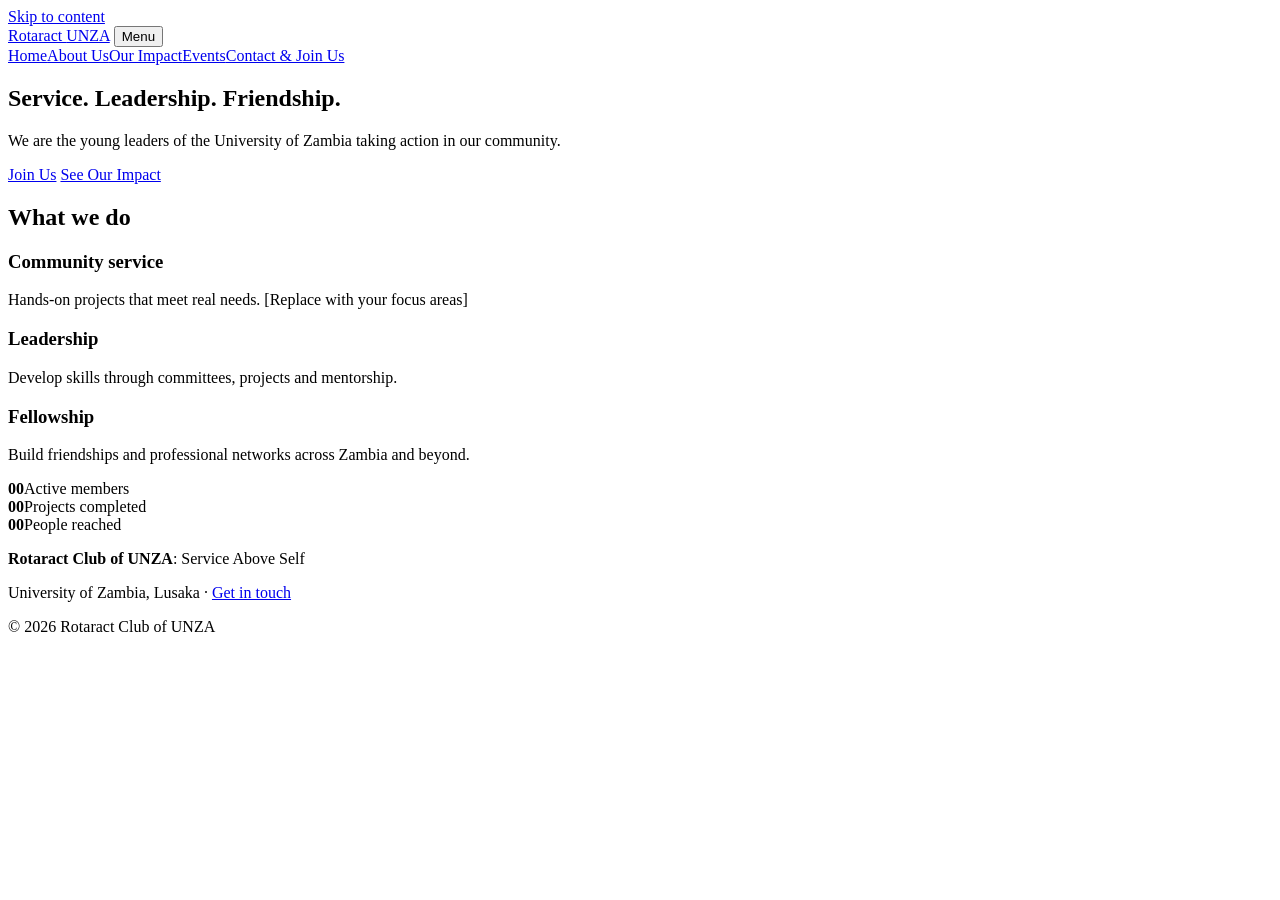
==== pages/about.html @ 5a206e63 "Add About page for Rotaract Club of UNZA This file contains the HTML structure for the About page of" ====
<!DOCTYPE html>
<html lang="en">
<head>
<meta charset="utf-8">
<meta name="viewport" content="width=device-width, initial-scale=1">
<title>Home | Rotaract Club of UNZA</title>
<meta name="description" content="Rotaract Club of UNZA: service, leadership and friendship at the University of Zambia.">
<link rel="stylesheet" href="css/styles.css">
<script src="js/main.js" defer></script>
</head>
<body>
<a class="skip" href="#main">Skip to content</a>
<header class="site-header">
  <div class="wrap bar">
    <a class="brand" href="index.html">Rotaract <span>UNZA</span></a>
    <button class="menu-btn" aria-expanded="false" aria-controls="nav">Menu</button>
    <nav id="nav" aria-label="Main"><a href="index.html" aria-current="page">Home</a><a href="about.html">About Us</a><a href="impact.html">Our Impact</a><a href="events.html">Events</a><a href="contact.html">Contact & Join Us</a></nav>
  </div>
</header>
<main id="main">
<section class="hero"><div class="wrap"><h1>Service. Leadership. Friendship.</h1><p>We are the young leaders of the University of Zambia taking action in our community.</p><a class="btn" href="contact.html">Join Us</a> <a class="btn ghost" href="impact.html">See Our Impact</a></div></section>
<section class="wrap section"><h2>What we do</h2><div class="grid"><article class="card"><h3>Community service</h3><p>Hands-on projects that meet real needs. [Replace with your focus areas]</p></article><article class="card"><h3>Leadership</h3><p>Develop skills through committees, projects and mentorship.</p></article><article class="card"><h3>Fellowship</h3><p>Build friendships and professional networks across Zambia and beyond.</p></article></div></section>
<section class="stats"><div class="wrap grid"><div><b>00</b><span>Active members</span></div><div><b>00</b><span>Projects completed</span></div><div><b>00</b><span>People reached</span></div></div></section>
</main>
<footer class="site-footer">
  <div class="wrap">
    <p><strong>Rotaract Club of UNZA</strong>: Service Above Self</p>
    <p>University of Zambia, Lusaka · <a href="contact.html">Get in touch</a></p>
    <p class="small">&copy; <span id="year">2026</span> Rotaract Club of UNZA</p>
  </div>
</footer>
</body>
</html>
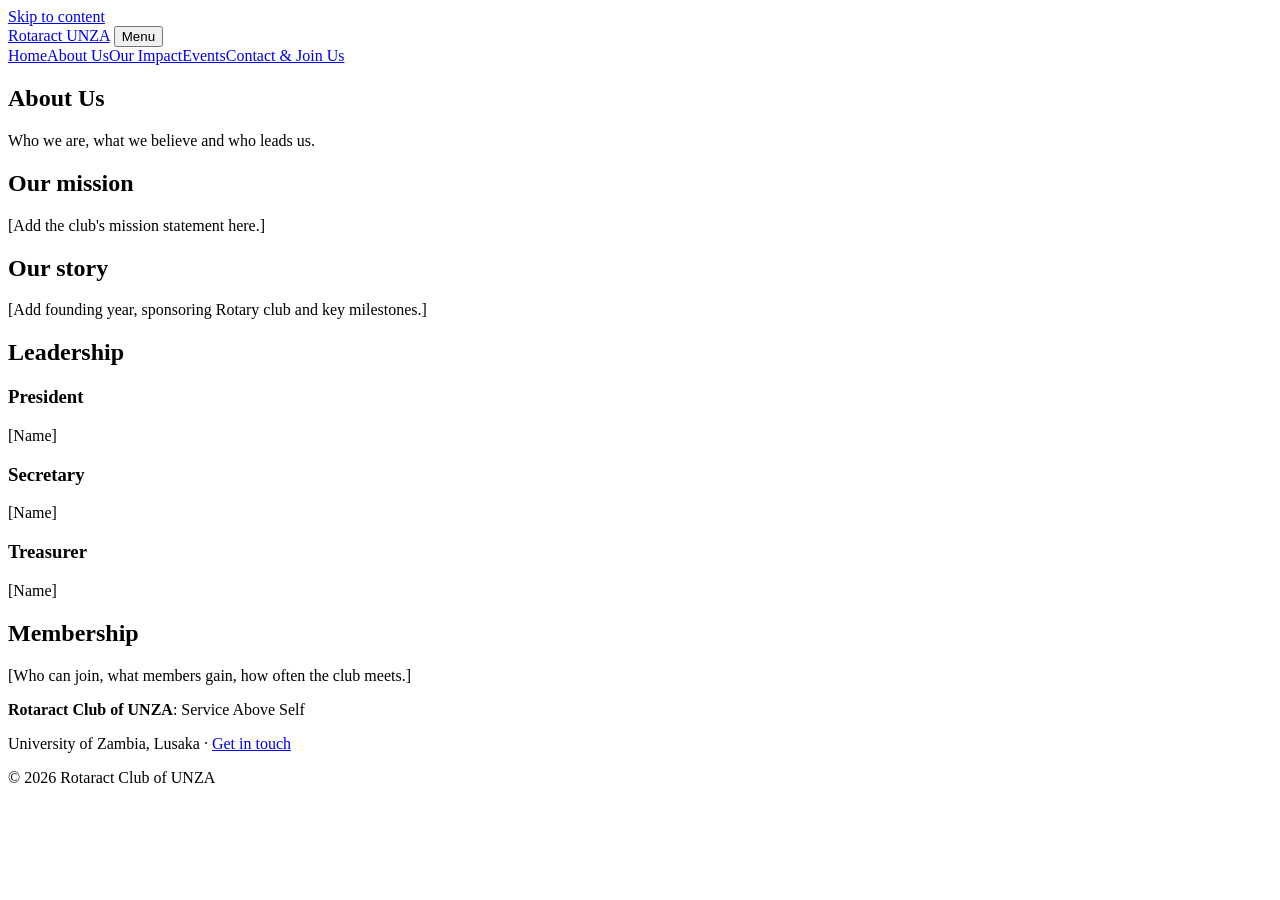
==== commit 0cd24a8a: "Add files via upload" ====
--- a/pages/about.html
+++ b/pages/about.html
@@ -3,7 +3,7 @@
 <head>
 <meta charset="utf-8">
 <meta name="viewport" content="width=device-width, initial-scale=1">
-<title>Home | Rotaract Club of UNZA</title>
+<title>About Us | Rotaract Club of UNZA</title>
 <meta name="description" content="Rotaract Club of UNZA: service, leadership and friendship at the University of Zambia.">
 <link rel="stylesheet" href="css/styles.css">
 <script src="js/main.js" defer></script>
@@ -14,13 +14,15 @@
   <div class="wrap bar">
     <a class="brand" href="index.html">Rotaract <span>UNZA</span></a>
     <button class="menu-btn" aria-expanded="false" aria-controls="nav">Menu</button>
-    <nav id="nav" aria-label="Main"><a href="index.html" aria-current="page">Home</a><a href="about.html">About Us</a><a href="impact.html">Our Impact</a><a href="events.html">Events</a><a href="contact.html">Contact & Join Us</a></nav>
+    <nav id="nav" aria-label="Main"><a href="index.html">Home</a><a href="about.html" aria-current="page">About Us</a><a href="impact.html">Our Impact</a><a href="events.html">Events</a><a href="contact.html">Contact & Join Us</a></nav>
   </div>
 </header>
 <main id="main">
-<section class="hero"><div class="wrap"><h1>Service. Leadership. Friendship.</h1><p>We are the young leaders of the University of Zambia taking action in our community.</p><a class="btn" href="contact.html">Join Us</a> <a class="btn ghost" href="impact.html">See Our Impact</a></div></section>
-<section class="wrap section"><h2>What we do</h2><div class="grid"><article class="card"><h3>Community service</h3><p>Hands-on projects that meet real needs. [Replace with your focus areas]</p></article><article class="card"><h3>Leadership</h3><p>Develop skills through committees, projects and mentorship.</p></article><article class="card"><h3>Fellowship</h3><p>Build friendships and professional networks across Zambia and beyond.</p></article></div></section>
-<section class="stats"><div class="wrap grid"><div><b>00</b><span>Active members</span></div><div><b>00</b><span>Projects completed</span></div><div><b>00</b><span>People reached</span></div></div></section>
+<section class="hero"><div class="wrap"><h1>About Us</h1><p>Who we are, what we believe and who leads us.</p></div></section>
+<section class="wrap section"><h2>Our mission</h2><p>[Add the club's mission statement here.]</p>
+<h2>Our story</h2><p>[Add founding year, sponsoring Rotary club and key milestones.]</p>
+<h2>Leadership</h2><div class="grid"><article class="card"><h3>President</h3><p>[Name]</p></article><article class="card"><h3>Secretary</h3><p>[Name]</p></article><article class="card"><h3>Treasurer</h3><p>[Name]</p></article></div>
+<h2>Membership</h2><p>[Who can join, what members gain, how often the club meets.]</p></section>
 </main>
 <footer class="site-footer">
   <div class="wrap">
@@ -30,4 +32,4 @@
   </div>
 </footer>
 </body>
-</html>
+</html>
